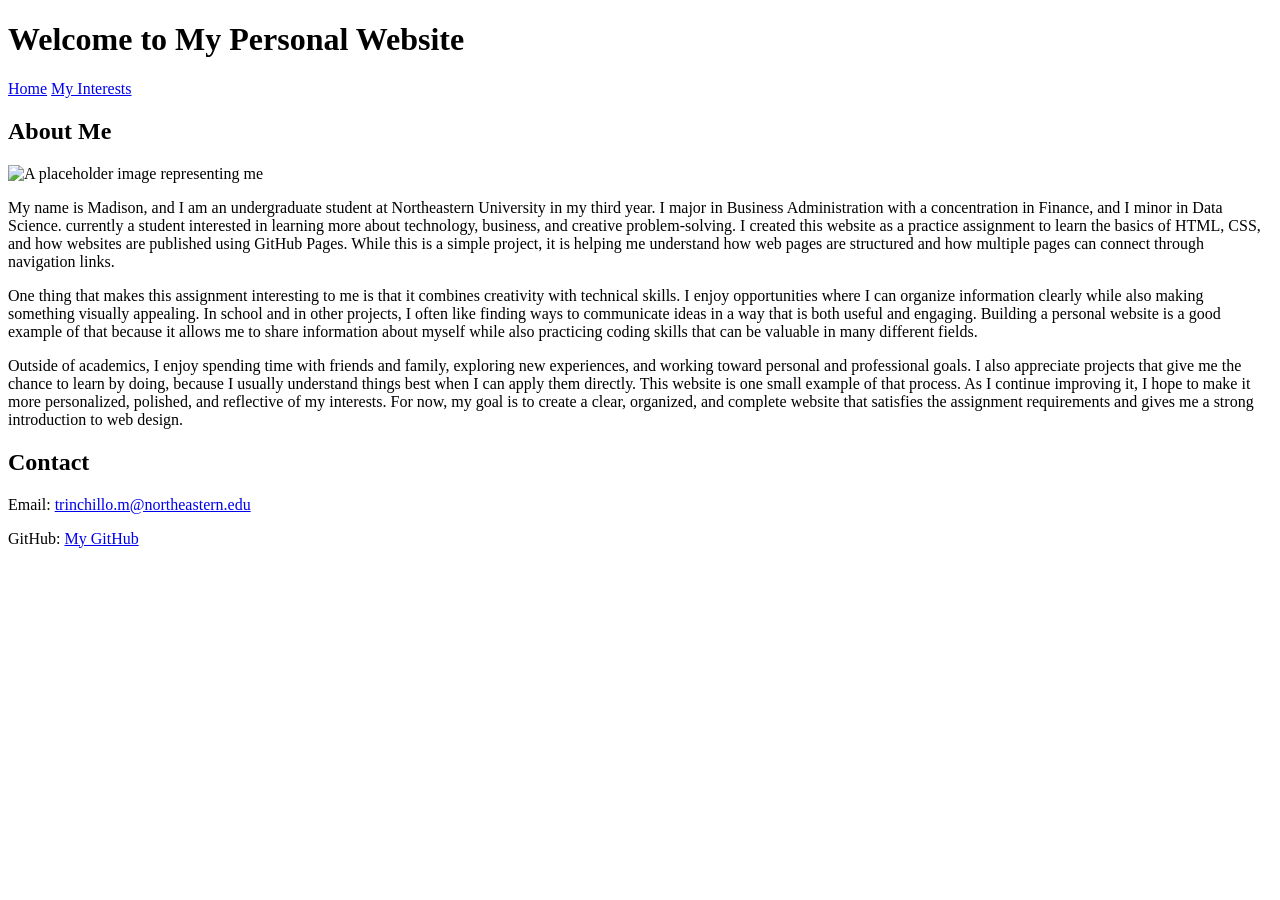
==== index.html @ 5bea45a3 "Create index.html" ====
<!DOCTYPE html>
<html lang="en">
<head>
  <meta charset="UTF-8">
  <meta name="viewport" content="width=device-width, initial-scale=1.0">
  <title>Madison Trinchillo</title>
  <link rel="stylesheet" href="style.css">
</head>
<body>

  <header>
    <h1>Welcome to My Personal Website</h1>
    <nav>
      <a href="index.html">Home</a>
      <a href="interests.html">My Interests</a>
    </nav>
  </header>

  <main>
    <section>
      <h2>About Me</h2>
      <img src="https://via.placeholder.com/300" alt="A placeholder image representing me">
      
      <p>
        My name is Madison, and I am an undergraduate student at Northeastern University in my third year.
        I major in Business Administration with a concentration in Finance, and I minor in Data Science. currently a student interested in learning more about technology,
        business, and creative problem-solving. I created this website as a practice assignment to learn
        the basics of HTML, CSS, and how websites are published using GitHub Pages. While this is a simple
        project, it is helping me understand how web pages are structured and how multiple pages can connect
        through navigation links.
      </p>

      <p>
        One thing that makes this assignment interesting to me is that it combines creativity with technical
        skills. I enjoy opportunities where I can organize information clearly while also making something
        visually appealing. In school and in other projects, I often like finding ways to communicate ideas
        in a way that is both useful and engaging. Building a personal website is a good example of that
        because it allows me to share information about myself while also practicing coding skills that can
        be valuable in many different fields.
      </p>

      <p>
        Outside of academics, I enjoy spending time with friends and family, exploring new experiences,
        and working toward personal and professional goals. I also appreciate projects that give me the
        chance to learn by doing, because I usually understand things best when I can apply them directly.
        This website is one small example of that process. As I continue improving it, I hope to make it
        more personalized, polished, and reflective of my interests. For now, my goal is to create a clear,
        organized, and complete website that satisfies the assignment requirements and gives me a strong
        introduction to web design.
      </p>
    </section>

    <section>
      <h2>Contact</h2>
      <p>Email: <a href="trinchillo.m@northeastern.edu">trinchillo.m@northeastern.edu</a></p>
      <p>GitHub: <a href="https://github.com/" target="_blank">My GitHub</a></p>
    </section>
  </main>

</body>
</html>
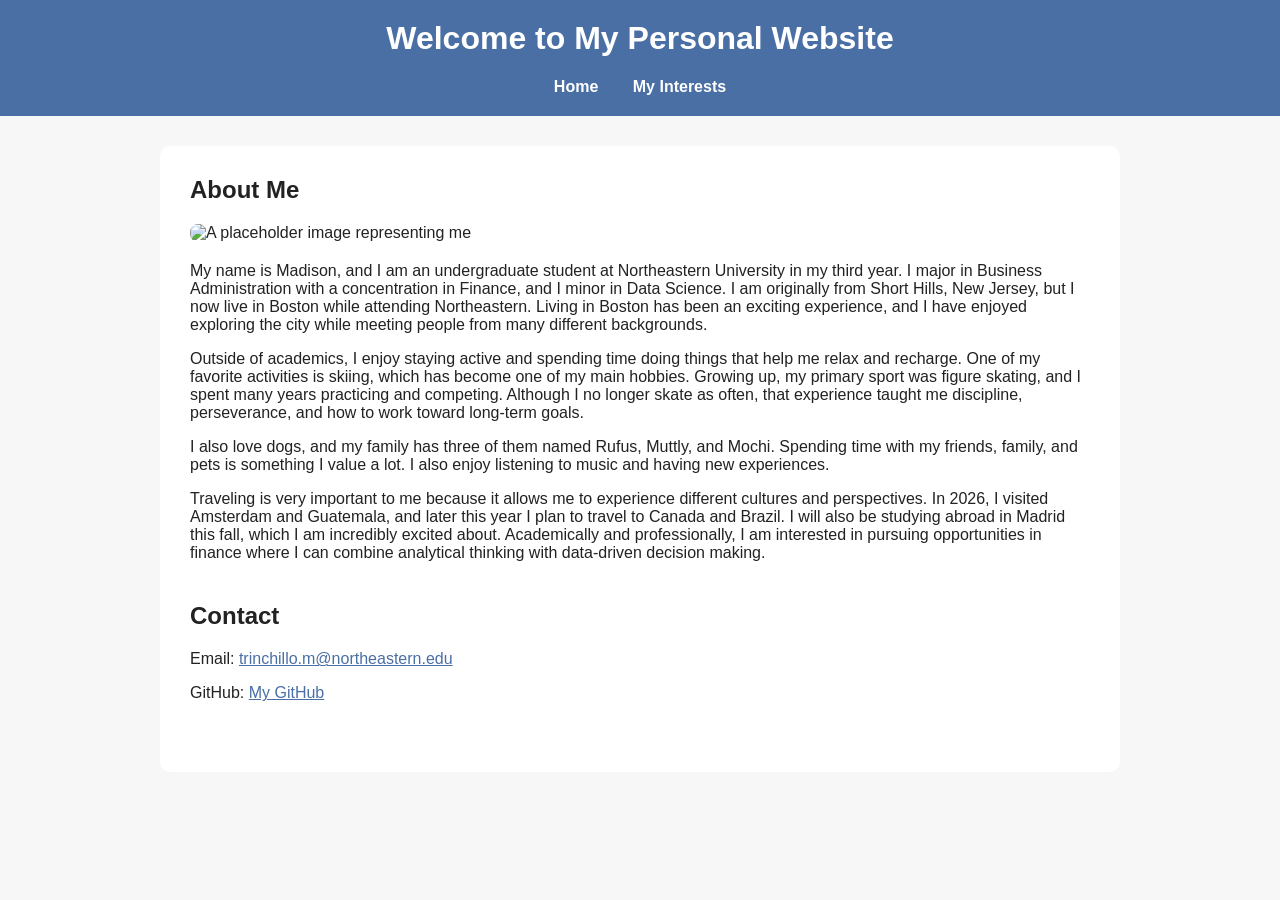
==== commit 2ef902c4: "Update index.html" ====
--- a/index.html
+++ b/index.html
@@ -23,31 +23,34 @@
       
       <p>
         My name is Madison, and I am an undergraduate student at Northeastern University in my third year.
-        I major in Business Administration with a concentration in Finance, and I minor in Data Science. currently a student interested in learning more about technology,
-        business, and creative problem-solving. I created this website as a practice assignment to learn
-        the basics of HTML, CSS, and how websites are published using GitHub Pages. While this is a simple
-        project, it is helping me understand how web pages are structured and how multiple pages can connect
-        through navigation links.
+        I major in Business Administration with a concentration in Finance, and I minor in Data Science.
+        I am originally from Short Hills, New Jersey, but I now live in Boston while attending Northeastern.
+        Living in Boston has been an exciting experience, and I have enjoyed exploring the city while meeting 
+        people from many different backgrounds.
       </p>
 
       <p>
-        One thing that makes this assignment interesting to me is that it combines creativity with technical
-        skills. I enjoy opportunities where I can organize information clearly while also making something
-        visually appealing. In school and in other projects, I often like finding ways to communicate ideas
-        in a way that is both useful and engaging. Building a personal website is a good example of that
-        because it allows me to share information about myself while also practicing coding skills that can
-        be valuable in many different fields.
+        Outside of academics, I enjoy staying active and spending time doing things that help me relax and recharge. 
+        One of my favorite activities is skiing, which has become one of my main hobbies. 
+        Growing up, my primary sport was figure skating, and I spent many years practicing and competing. 
+        Although I no longer skate as often, that experience taught me discipline, perseverance, and how to work toward long-term goals.
       </p>
 
       <p>
-        Outside of academics, I enjoy spending time with friends and family, exploring new experiences,
-        and working toward personal and professional goals. I also appreciate projects that give me the
-        chance to learn by doing, because I usually understand things best when I can apply them directly.
-        This website is one small example of that process. As I continue improving it, I hope to make it
-        more personalized, polished, and reflective of my interests. For now, my goal is to create a clear,
-        organized, and complete website that satisfies the assignment requirements and gives me a strong
-        introduction to web design.
+        I also love dogs, and my family has three of them named Rufus, Muttly, and Mochi. 
+        Spending time with my friends, family, and pets is something I value a lot. 
+        I also enjoy listening to music and having new experiences.
       </p>
+      
+      <p>
+        Traveling is very important to me because it allows me to experience different cultures and perspectives. 
+        In 2026, I visited Amsterdam and Guatemala, and later this year I plan to travel to Canada and Brazil. 
+        I will also be studying abroad in Madrid this fall, which I am incredibly excited about. 
+        Academically and professionally, I am interested in pursuing opportunities in finance where I can combine 
+        analytical thinking with data-driven decision making.
+
+      </p>
+
     </section>
 
     <section>
--- a/style.css
+++ b/style.css
@@ -0,0 +1,57 @@
+body {
+  font-family: Arial, sans-serif;
+  background-color: #f7f7f7;
+  color: #222;
+  margin: 0;
+  padding: 0;
+}
+
+header {
+  background-color: #4a6fa5;
+  color: white;
+  padding: 20px;
+  text-align: center;
+}
+
+nav {
+  margin-top: 10px;
+}
+
+nav a {
+  color: white;
+  text-decoration: none;
+  margin: 0 15px;
+  font-weight: bold;
+}
+
+nav a:hover {
+  text-decoration: underline;
+}
+
+main {
+  max-width: 900px;
+  margin: 30px auto;
+  background-color: white;
+  padding: 30px;
+  border-radius: 10px;
+}
+
+section {
+  margin-bottom: 40px;
+}
+
+img {
+  display: block;
+  max-width: 300px;
+  height: auto;
+  margin: 20px 0;
+  border-radius: 8px;
+}
+
+h1, h2, h3 {
+  margin-top: 0;
+}
+
+a {
+  color: #4a6fa5;
+}
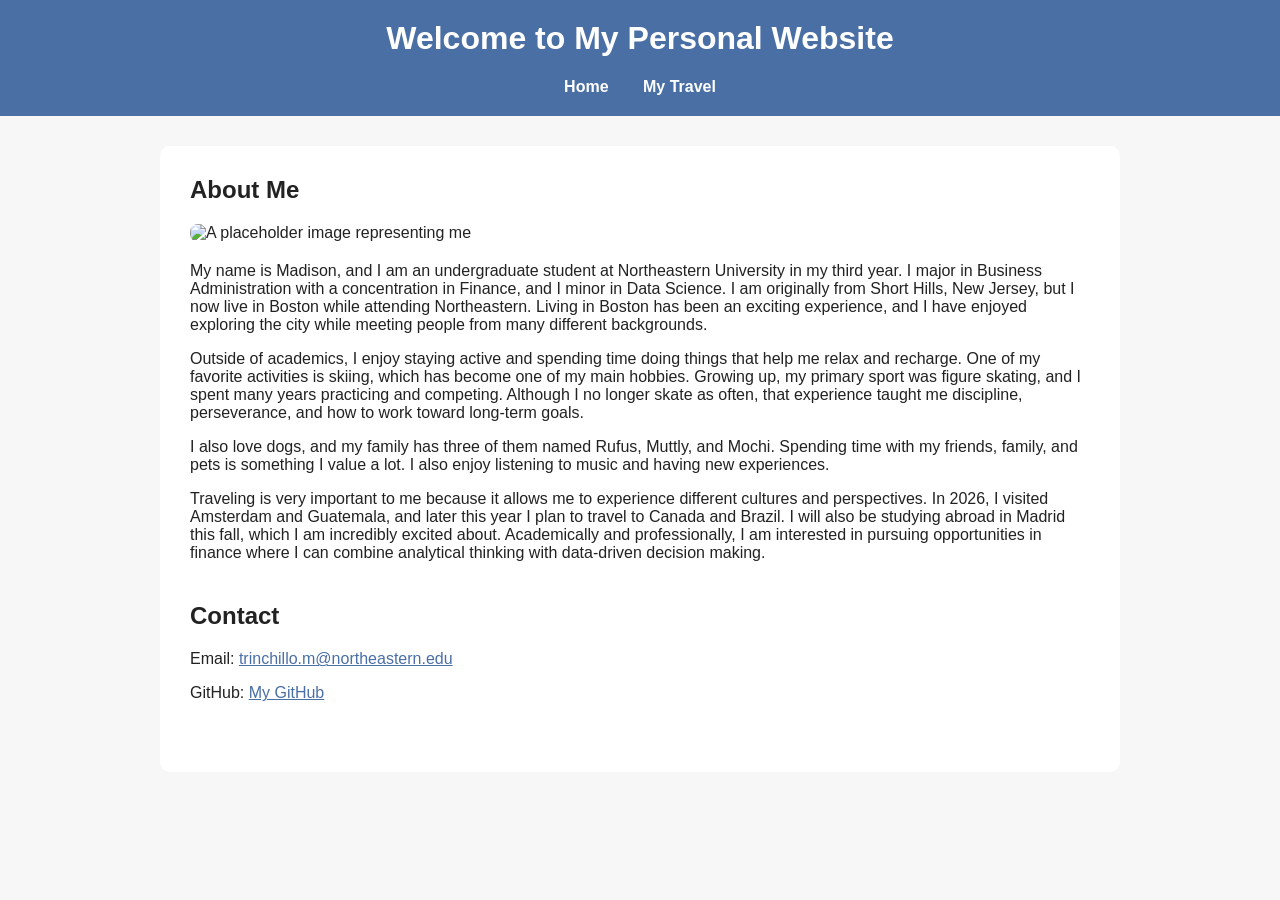
==== commit 26808651: "Update index.html" ====
--- a/index.html
+++ b/index.html
@@ -12,7 +12,7 @@
     <h1>Welcome to My Personal Website</h1>
     <nav>
       <a href="index.html">Home</a>
-      <a href="interests.html">My Interests</a>
+      <a href="interests.html">My Travel</a>
     </nav>
   </header>
 
@@ -56,7 +56,7 @@
     <section>
       <h2>Contact</h2>
       <p>Email: <a href="trinchillo.m@northeastern.edu">trinchillo.m@northeastern.edu</a></p>
-      <p>GitHub: <a href="https://github.com/" target="_blank">My GitHub</a></p>
+      <p>GitHub: <a href="https://github.com/maddyt02" target="_blank">My GitHub</a></p>
     </section>
   </main>
 
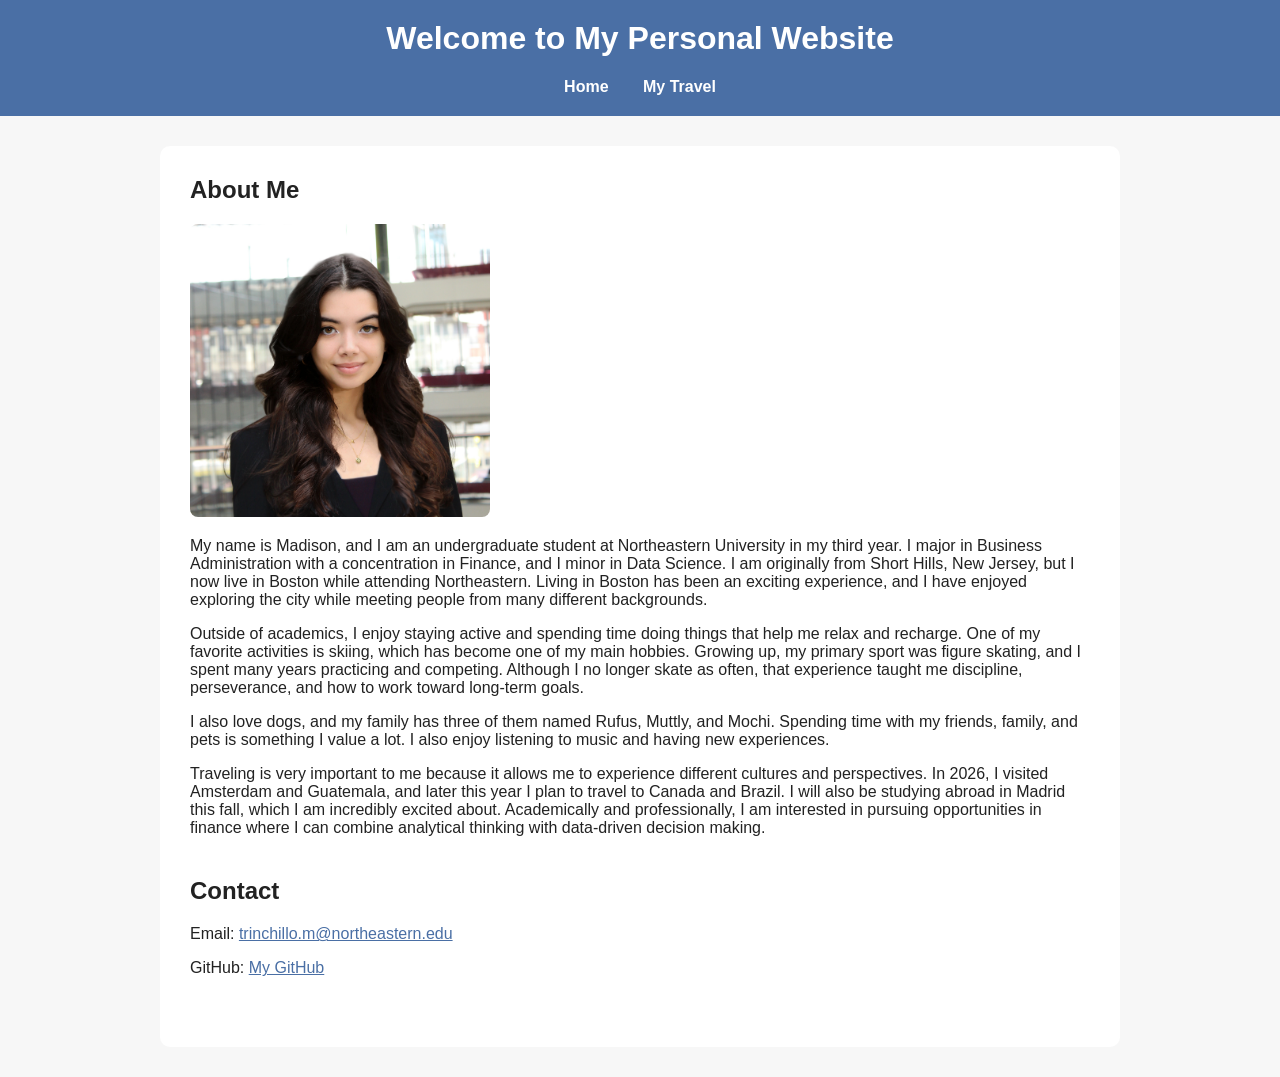
==== commit 9aef0d0e: "Update index.html" ====
--- a/index.html
+++ b/index.html
@@ -19,7 +19,7 @@
   <main>
     <section>
       <h2>About Me</h2>
-      <img src="https://via.placeholder.com/300" alt="A placeholder image representing me">
+      <img src="Madison_Trinchillo_Headshot.jpg" alt="Me!">
       
       <p>
         My name is Madison, and I am an undergraduate student at Northeastern University in my third year.
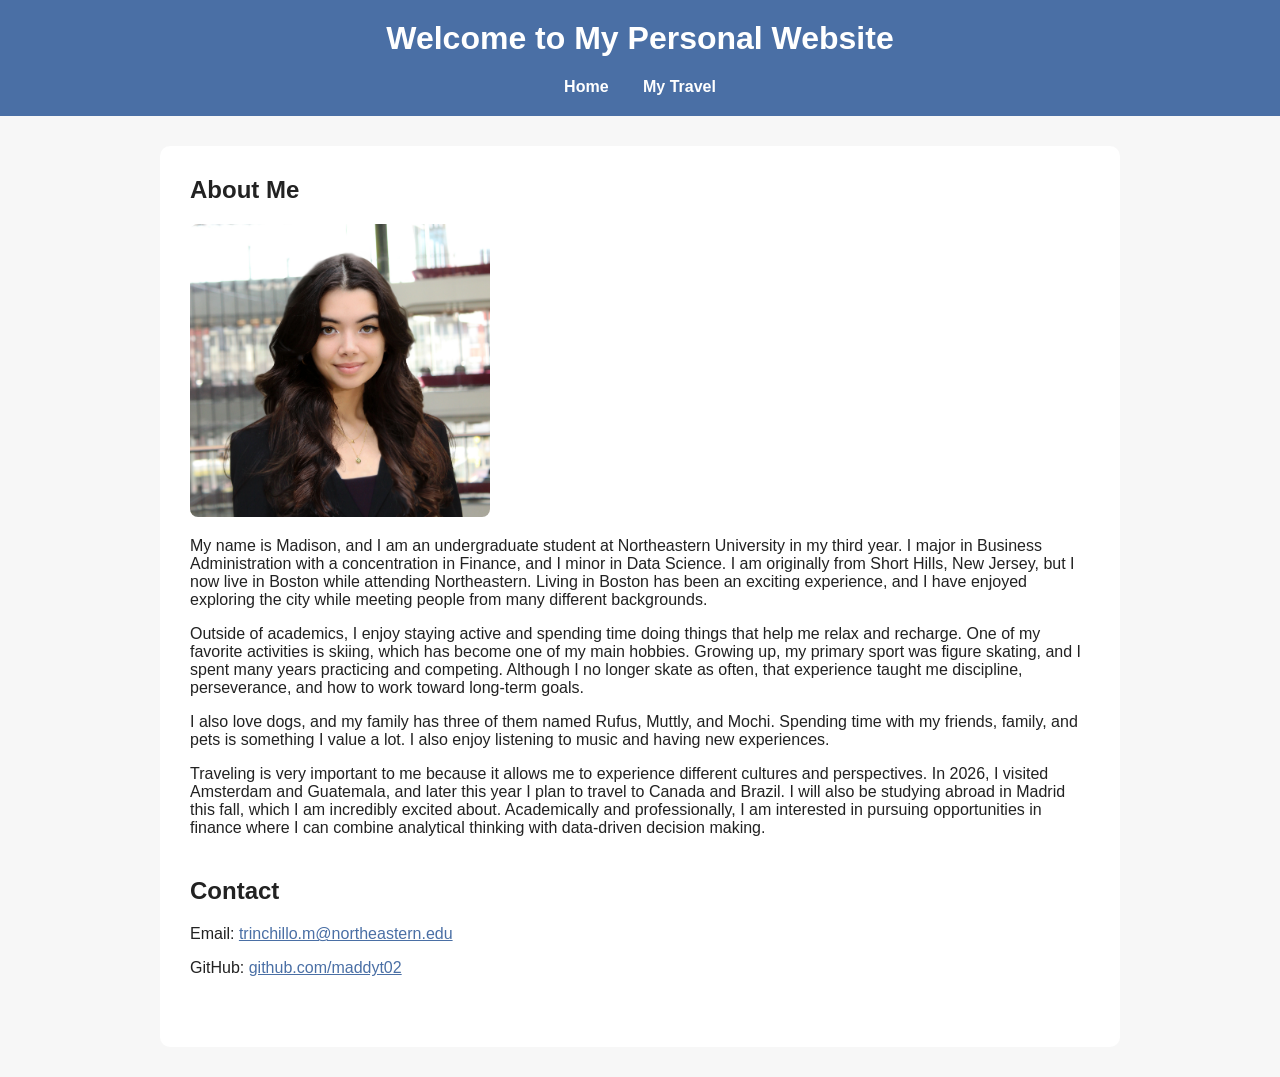
==== commit a595891b: "Update index.html" ====
--- a/index.html
+++ b/index.html
@@ -56,7 +56,7 @@
     <section>
       <h2>Contact</h2>
       <p>Email: <a href="trinchillo.m@northeastern.edu">trinchillo.m@northeastern.edu</a></p>
-      <p>GitHub: <a href="https://github.com/maddyt02" target="_blank">My GitHub</a></p>
+      <p>GitHub: <a href="https://github.com/maddyt02" target="_blank">github.com/maddyt02</a></p>
     </section>
   </main>
 
